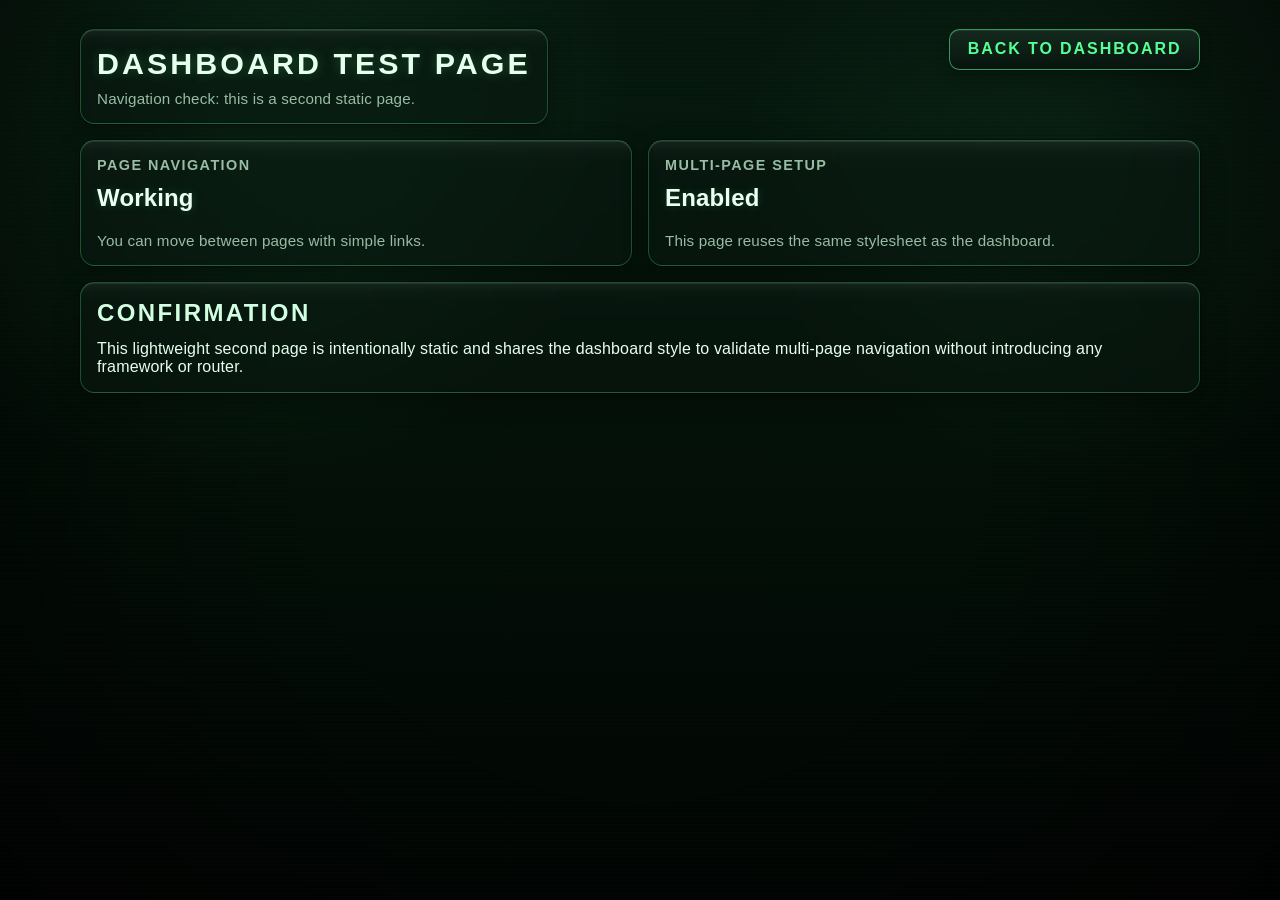
==== test.html @ 8b3aeaed "Add static second dashboard page with navigation links" ====
<!DOCTYPE html>
<html lang="en">
  <head>
    <meta charset="UTF-8" />
    <meta name="viewport" content="width=device-width, initial-scale=1.0" />
    <title>Bitcoin Dashboard | Test Page</title>
    <link rel="stylesheet" href="styles.css" />
  </head>
  <body>
    <main class="secondary-page" aria-live="polite">
      <header class="header">
        <div class="panel header-panel">
          <h1>Dashboard Test Page</h1>
          <p class="last-updated">Navigation check: this is a second static page.</p>
        </div>
        <a class="nav-link-btn" href="index.html">Back to Dashboard</a>
      </header>

      <section class="stats-grid" aria-label="Test cards">
        <article class="stat-card" tabindex="0">
          <h2>Page Navigation</h2>
          <p class="value">Working</p>
          <p class="last-updated">You can move between pages with simple links.</p>
        </article>

        <article class="stat-card" tabindex="0">
          <h2>Multi-Page Setup</h2>
          <p class="value">Enabled</p>
          <p class="last-updated">This page reuses the same stylesheet as the dashboard.</p>
        </article>
      </section>

      <section class="asset-section" aria-label="Test page note">
        <h2>Confirmation</h2>
        <p>
          This lightweight second page is intentionally static and shares the dashboard style to validate
          multi-page navigation without introducing any framework or router.
        </p>
      </section>
    </main>
  </body>
</html>
---- styles.css ----
:root {
  color-scheme: dark;
  --bg-0: #020503;
  --bg-1: #041108;
  --bg-2: #071a0f;
  --panel: rgba(10, 24, 16, 0.56);
  --panel-strong: rgba(10, 26, 17, 0.72);
  --panel-stroke: rgba(86, 255, 150, 0.26);
  --panel-stroke-strong: rgba(86, 255, 150, 0.55);
  --text: #e8ffee;
  --muted: #98bca5;
  --accent: #56ff96;
  --accent-soft: rgba(86, 255, 150, 0.35);
  --negative: #ff6b7d;
  --positive: #56ff96;
}

* {
  box-sizing: border-box;
}

html,
body {
  min-height: 100%;
}

body {
  margin: 0;
  font-family: 'Trebuchet MS', 'Segoe UI', Tahoma, Geneva, Verdana, sans-serif;
  background:
    radial-gradient(circle at 18% 10%, rgba(86, 255, 150, 0.1), transparent 30%),
    radial-gradient(circle at 85% 15%, rgba(86, 255, 150, 0.08), transparent 26%),
    linear-gradient(180deg, var(--bg-2) 0%, var(--bg-1) 45%, var(--bg-0) 100%);
  color: var(--text);
  letter-spacing: 0.01em;
  position: relative;
  overflow-x: hidden;
}

/* Scanlines overlay */
body::before {
  content: '';
  position: fixed;
  inset: 0;
  background: repeating-linear-gradient(
    to bottom,
    rgba(86, 255, 150, 0.045) 0px,
    rgba(86, 255, 150, 0.045) 1px,
    rgba(0, 0, 0, 0) 2px,
    rgba(0, 0, 0, 0) 4px
  );
  pointer-events: none;
  z-index: 0;
  opacity: 0.24;
}

/* Vignette overlay */
body::after {
  content: '';
  position: fixed;
  inset: 0;
  background: radial-gradient(circle at center, transparent 45%, rgba(0, 0, 0, 0.55) 100%);
  pointer-events: none;
  z-index: 0;
}

.loader-overlay {
  position: fixed;
  inset: 0;
  z-index: 10;
  display: grid;
  place-items: center;
  background:
    radial-gradient(circle at 50% 40%, rgba(86, 255, 150, 0.14), rgba(2, 7, 5, 0.96) 55%),
    linear-gradient(180deg, #020503 0%, #010402 100%);
  transition: opacity 350ms ease, visibility 350ms ease;
}

.loader-overlay.is-hidden {
  opacity: 0;
  visibility: hidden;
  pointer-events: none;
}

.loader-core {
  display: grid;
  justify-items: center;
  gap: 1rem;
}

.loader-ring {
  --progress-angle: 0deg;
  width: 124px;
  aspect-ratio: 1;
  border-radius: 50%;
  background: conic-gradient(var(--accent) var(--progress-angle), rgba(86, 255, 150, 0.16) 0deg 360deg);
  padding: 10px;
  box-shadow:
    0 0 24px rgba(86, 255, 150, 0.2),
    inset 0 0 14px rgba(86, 255, 150, 0.25);
}

.loader-ring::before {
  content: '';
  display: block;
  width: 100%;
  height: 100%;
  border-radius: 50%;
  background: radial-gradient(circle at 50% 40%, rgba(7, 20, 14, 0.85), rgba(2, 6, 4, 1) 70%);
  border: 1px solid rgba(86, 255, 150, 0.25);
}

.loader-dot {
  width: 12px;
  height: 12px;
  border-radius: 50%;
  background: rgba(86, 255, 150, 0.22);
  box-shadow: 0 0 0 rgba(86, 255, 150, 0.25);
  transition: background-color 220ms ease, box-shadow 220ms ease, transform 220ms ease;
}

.loader-dot.is-complete {
  background: var(--accent);
  transform: scale(1.08);
  box-shadow:
    0 0 12px rgba(86, 255, 150, 0.78),
    0 0 24px rgba(86, 255, 150, 0.5);
}

.loader-text {
  color: var(--muted);
  text-transform: uppercase;
  letter-spacing: 0.12em;
  font-size: 0.82rem;
}

.dashboard-hidden {
  opacity: 0;
  visibility: hidden;
  pointer-events: none;
  transition: opacity 320ms ease, visibility 320ms ease;
}

.dashboard-visible {
  opacity: 1;
  visibility: visible;
  pointer-events: auto;
  transition: opacity 320ms ease, visibility 320ms ease;
}

.container {
  width: min(1120px, 94vw);
  margin: 1.8rem auto 2.4rem;
  display: grid;
  gap: 1rem;
  position: relative;
  z-index: 1;
}

/* subtle animated orb glow */
.container::before {
  content: '';
  position: fixed;
  top: -130px;
  right: -80px;
  width: 360px;
  height: 360px;
  border-radius: 50%;
  background: radial-gradient(circle, rgba(86, 255, 150, 0.22), rgba(86, 255, 150, 0.03) 60%, transparent 72%);
  filter: blur(10px);
  pointer-events: none;
  z-index: 0;
  animation: orbFloat 12s ease-in-out infinite;
}

@keyframes orbFloat {
  0%,
  100% {
    transform: translate3d(0, 0, 0) scale(1);
    opacity: 0.45;
  }

  50% {
    transform: translate3d(-22px, 14px, 0) scale(1.05);
    opacity: 0.62;
  }
}

.header {
  display: flex;
  justify-content: space-between;
  align-items: flex-start;
  gap: 1rem;
}

h1,
h2,
h3,
p {
  margin: 0;
}

h1,
h2,
h3 {
  text-transform: uppercase;
  letter-spacing: 0.1em;
}

h1 {
  font-size: clamp(1.3rem, 2.6vw, 1.9rem);
  font-weight: 800;
  text-shadow: 0 0 12px rgba(86, 255, 150, 0.24);
}

.last-updated {
  margin-top: 0.6rem;
  color: var(--muted);
  font-size: 0.95rem;
}

.header-panel,
.chart-section,
.asset-section,
.stat-card,
.asset-card {
  background:
    linear-gradient(180deg, rgba(255, 255, 255, 0.06) 0%, rgba(255, 255, 255, 0.015) 8%, rgba(0, 0, 0, 0) 18%),
    var(--panel);
  border: 1px solid var(--panel-stroke);
  border-radius: 0.9rem;
  box-shadow:
    inset 0 1px 0 rgba(255, 255, 255, 0.08),
    0 0 0 1px rgba(0, 0, 0, 0.35),
    0 8px 24px rgba(0, 0, 0, 0.36);
  backdrop-filter: blur(3px);
}

.header-panel {
  padding: 0.95rem 1rem;
}


.header-actions {
  display: flex;
  align-items: center;
  gap: 0.65rem;
}

.nav-link-btn {
  border: 1px solid var(--panel-stroke-strong);
  background: linear-gradient(180deg, rgba(23, 45, 33, 0.82), rgba(8, 20, 14, 0.92));
  color: var(--accent);
  font-weight: 800;
  padding: 0.65rem 1.1rem;
  border-radius: 0.65rem;
  text-transform: uppercase;
  letter-spacing: 0.12em;
  text-decoration: none;
  transition: all 180ms ease;
  box-shadow: inset 0 1px 0 rgba(255, 255, 255, 0.08), 0 6px 14px rgba(0, 0, 0, 0.28);
}

.nav-link-btn:hover,
.nav-link-btn:focus-visible {
  border-color: var(--accent);
  color: #d6ffe5;
  box-shadow: inset 0 1px 0 rgba(255, 255, 255, 0.12), 0 8px 16px rgba(0, 0, 0, 0.34);
  transform: translateY(-1px);
}

.nav-link-btn:focus-visible {
  outline: 2px solid rgba(86, 255, 150, 0.85);
  outline-offset: 2px;
}

.secondary-page {
  width: min(1120px, 94vw);
  margin: 1.8rem auto 2.4rem;
  display: grid;
  gap: 1rem;
  position: relative;
  z-index: 1;
}

.secondary-page .header-panel,
.secondary-page .stat-card,
.secondary-page .asset-section {
  padding: 1rem;
}

.secondary-page .stats-grid {
  grid-template-columns: repeat(2, minmax(0, 1fr));
}

button {
  border: 1px solid var(--panel-stroke-strong);
  background: linear-gradient(180deg, rgba(23, 45, 33, 0.82), rgba(8, 20, 14, 0.92));
  color: var(--accent);
  font-weight: 800;
  padding: 0.65rem 1.1rem;
  border-radius: 0.65rem;
  cursor: pointer;
  text-transform: uppercase;
  letter-spacing: 0.12em;
  transition: all 180ms ease;
  box-shadow: inset 0 1px 0 rgba(255, 255, 255, 0.08), 0 6px 14px rgba(0, 0, 0, 0.28);
}

button:hover,
button:focus-visible {
  border-color: var(--accent);
  color: #d6ffe5;
  box-shadow: inset 0 1px 0 rgba(255, 255, 255, 0.12), 0 8px 16px rgba(0, 0, 0, 0.34);
  transform: translateY(-1px);
}

button:focus-visible {
  outline: 2px solid rgba(86, 255, 150, 0.85);
  outline-offset: 2px;
}

button:disabled {
  opacity: 0.8;
  cursor: wait;
}

.stats-grid {
  display: grid;
  grid-template-columns: repeat(3, minmax(0, 1fr));
  gap: 1rem;
}

.stat-card,
.asset-card {
  padding: 1rem;
  transition: transform 170ms ease, border-color 170ms ease, box-shadow 170ms ease;
}

.stat-card {
  display: grid;
  gap: 0.65rem;
}

.stat-card h2 {
  font-size: 0.9rem;
  color: var(--muted);
}

/* tile hover/focus behavior */
.stat-card:hover,
.stat-card:focus-visible,
.stat-card:focus-within {
  transform: translateY(-2px);
  border-color: var(--panel-stroke-strong);
  box-shadow:
    inset 0 1px 0 rgba(255, 255, 255, 0.09),
    0 10px 24px rgba(0, 0, 0, 0.46);
}

.stat-card:focus-visible {
  outline: 2px solid rgba(86, 255, 150, 0.92);
  outline-offset: 2px;
}

/* optional selected state hook */
.selected {
  border-color: var(--accent) !important;
  box-shadow:
    inset 0 1px 0 rgba(255, 255, 255, 0.1),
    0 0 0 1px rgba(86, 255, 150, 0.2),
    0 8px 22px rgba(0, 0, 0, 0.44) !important;
}

.chart-section,
.asset-section {
  padding: 1rem;
  display: grid;
  gap: 0.8rem;
}

.chart-section h2,
.asset-section h2,
.asset-card h3 {
  color: #d2ffe1;
}

.chart-surface {
  min-height: 420px;
}

#tradingview_btc_chart {
  height: 420px;
}

.alt-assets-grid {
  display: grid;
  grid-template-columns: repeat(4, minmax(0, 1fr));
  gap: 0.75rem;
  align-items: stretch;
}

.asset-card {
  min-height: 108px;
  padding: 0;
  overflow: hidden;
  display: flex;
  align-items: stretch;
}

.set-main-btn {
  width: 100%;
  height: 100%;
  min-height: 108px;
  border: 0;
  border-radius: 0;
  padding: 0.85rem 0.7rem;
  display: flex;
  flex-direction: column;
  align-items: center;
  justify-content: center;
  gap: 0.32rem;
  text-align: center;
  line-height: 1.2;
  text-transform: none;
  letter-spacing: 0.02em;
  background: linear-gradient(180deg, rgba(20, 45, 31, 0.65), rgba(7, 18, 12, 0.92));
  color: #d8ffe8;
  box-shadow: none;
}

.set-main-btn:hover,
.set-main-btn:focus-visible {
  transform: none;
  background: linear-gradient(180deg, rgba(32, 60, 42, 0.82), rgba(10, 23, 15, 0.96));
  box-shadow:
    inset 0 1px 0 rgba(255, 255, 255, 0.14),
    0 0 12px rgba(86, 255, 150, 0.28),
    0 0 20px rgba(86, 255, 150, 0.12);
}

.set-main-btn:hover .asset-name,
.set-main-btn:focus-visible .asset-name {
  color: #ecfff4;
}

.set-main-btn:hover .asset-ticker,
.set-main-btn:focus-visible .asset-ticker {
  color: #c8f7dc;
}

.set-main-btn:hover .asset-name,
.set-main-btn:focus-visible .asset-name {
  color: #ecfff4;
}

.set-main-btn:hover .asset-ticker,
.set-main-btn:focus-visible .asset-ticker {
  color: #c8f7dc;
}

.asset-name {
  display: block;
  width: 100%;
  font-size: 0.97rem;
  font-weight: 700;
  text-transform: uppercase;
  letter-spacing: 0.08em;
  white-space: nowrap;
  overflow: hidden;
  text-overflow: ellipsis;
}

.asset-ticker {
  display: block;
  width: 100%;
  font-size: 0.75rem;
  color: var(--muted);
  font-weight: 700;
  letter-spacing: 0.13em;
  white-space: nowrap;
  overflow: hidden;
  text-overflow: ellipsis;
}

.asset-card.selected .set-main-btn {
  background: linear-gradient(180deg, rgba(44, 82, 58, 0.88), rgba(11, 27, 18, 0.96));
  box-shadow:
    inset 0 1px 0 rgba(255, 255, 255, 0.14),
    0 0 14px rgba(86, 255, 150, 0.3),
    0 0 24px rgba(86, 255, 150, 0.14);
}

.asset-card.selected .asset-ticker {
  color: #cffff0;
}

.tradingview-widget-container {
  position: relative;
  border-radius: 0.65rem;
  overflow: hidden;
  border: 1px solid rgba(86, 255, 150, 0.25);
  background: rgba(0, 0, 0, 0.22);
  box-shadow:
    inset 0 1px 0 rgba(255, 255, 255, 0.05),
    0 0 18px rgba(86, 255, 150, 0.08);
}

.tradingview-widget-container::before,
.tradingview-widget-container::after {
  content: '';
  position: absolute;
  inset: 0;
  pointer-events: none;
  border-radius: inherit;
  z-index: 3;
}

/* HUD scanlines */
.tradingview-widget-container::before {
  background: repeating-linear-gradient(
    to bottom,
    rgba(86, 255, 150, 0.08) 0px,
    rgba(86, 255, 150, 0.08) 1px,
    rgba(0, 0, 0, 0) 2px,
    rgba(0, 0, 0, 0) 5px
  );
  mix-blend-mode: soft-light;
  opacity: 0.22;
}

/* green tint + edge vignette */
.tradingview-widget-container::after {
  background:
    radial-gradient(circle at 50% 35%, rgba(86, 255, 150, 0.2), rgba(86, 255, 150, 0.04) 48%, transparent 75%),
    radial-gradient(circle at center, rgba(0, 0, 0, 0) 45%, rgba(0, 0, 0, 0.34) 100%),
    linear-gradient(180deg, rgba(7, 22, 14, 0.24) 0%, rgba(2, 8, 5, 0.24) 100%);
  mix-blend-mode: overlay;
  opacity: 0.34;
}

/* best-effort tuning for embedded chart iframes */
.tradingview-widget-container iframe {
  filter: saturate(1.08) contrast(1.05) brightness(0.95) hue-rotate(6deg);
}

.value {
  font-size: 1.5rem;
  font-weight: 800;
  color: #edfff2;
  text-shadow: 0 0 10px rgba(86, 255, 150, 0.18);
}

.positive {
  color: var(--positive);
  text-shadow: 0 0 12px rgba(86, 255, 150, 0.35);
}

.negative {
  color: var(--negative);
  text-shadow: 0 0 12px rgba(255, 107, 125, 0.3);
}

@media (max-width: 980px) {
  .alt-assets-grid {
    grid-template-columns: repeat(2, minmax(0, 1fr));
  }
}

@media (max-width: 860px) {
  .alt-assets-grid {
    grid-template-columns: repeat(2, minmax(0, 1fr));
  }

  .stats-grid {
    grid-template-columns: repeat(2, minmax(0, 1fr));
  }
}

@media (max-width: 560px) {
  .container {
    margin: 1rem auto;
  }

  .header {
    flex-direction: column;
  }

  .header-panel {
    width: 100%;
  }

  .header-actions {
    width: 100%;
    flex-direction: column;
  }

  .stats-grid {
    grid-template-columns: 1fr;
  }

  button,
  .nav-link-btn {
    width: 100%;
    text-align: center;
  }

  .secondary-page .stats-grid {
    grid-template-columns: 1fr;
  }
}

@media (max-width: 420px) {
  .alt-assets-grid {
    grid-template-columns: 1fr;
  }
}
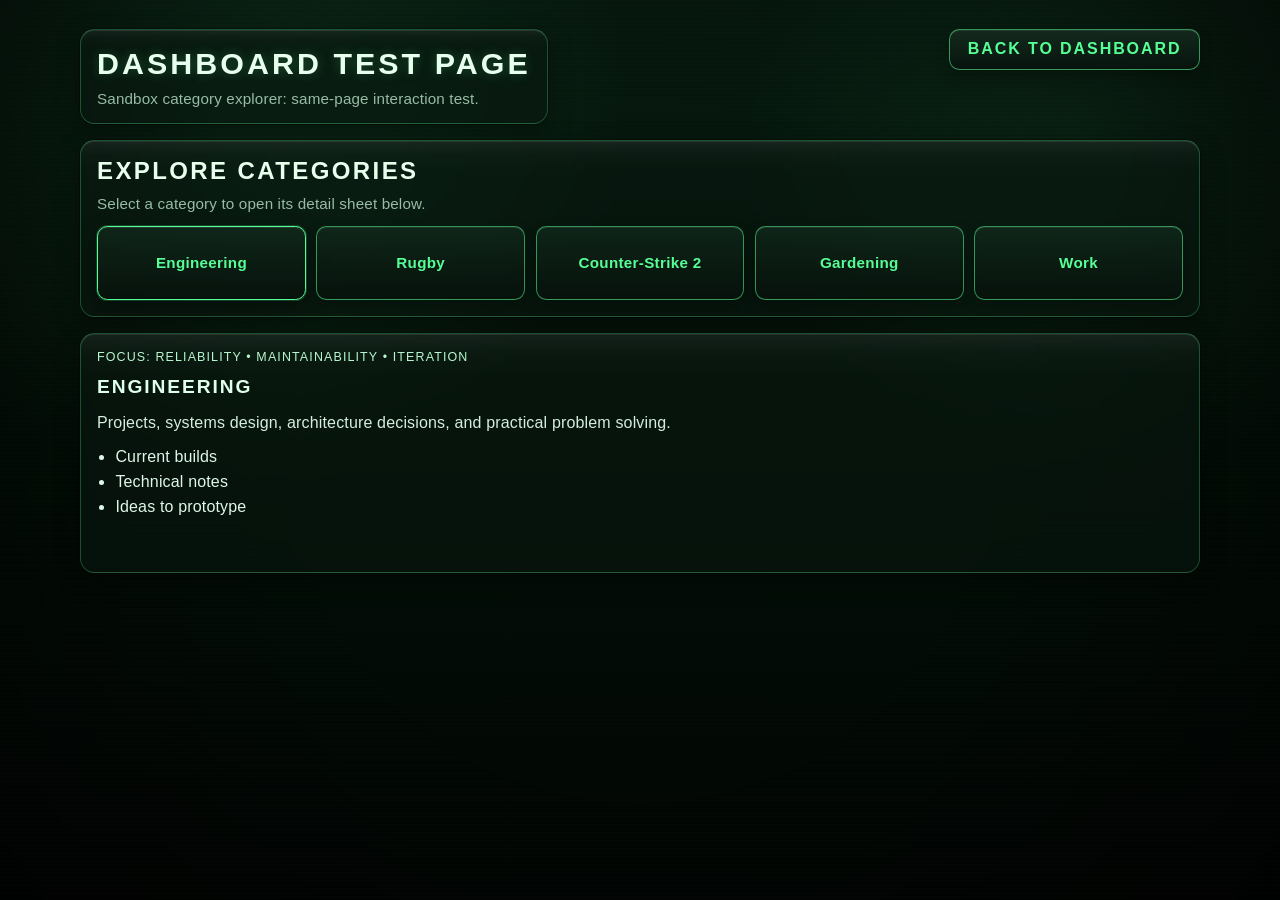
==== commit 5fe08bea: "Add category explorer to second test page" ====
--- a/test.html
+++ b/test.html
@@ -11,32 +11,41 @@
       <header class="header">
         <div class="panel header-panel">
           <h1>Dashboard Test Page</h1>
-          <p class="last-updated">Navigation check: this is a second static page.</p>
+          <p class="last-updated">Sandbox category explorer: same-page interaction test.</p>
         </div>
         <a class="nav-link-btn" href="index.html">Back to Dashboard</a>
       </header>
 
-      <section class="stats-grid" aria-label="Test cards">
-        <article class="stat-card" tabindex="0">
-          <h2>Page Navigation</h2>
-          <p class="value">Working</p>
-          <p class="last-updated">You can move between pages with simple links.</p>
-        </article>
+      <section class="category-explorer" aria-label="Category explorer">
+        <div class="panel category-panel">
+          <h2>Explore Categories</h2>
+          <p class="last-updated">Select a category to open its detail sheet below.</p>
 
-        <article class="stat-card" tabindex="0">
-          <h2>Multi-Page Setup</h2>
-          <p class="value">Enabled</p>
-          <p class="last-updated">This page reuses the same stylesheet as the dashboard.</p>
+          <div class="category-grid" role="list" aria-label="Topic categories">
+            <button class="category-card" type="button" role="listitem" data-category="engineering" aria-pressed="false">
+              Engineering
+            </button>
+            <button class="category-card" type="button" role="listitem" data-category="rugby" aria-pressed="false">
+              Rugby
+            </button>
+            <button class="category-card" type="button" role="listitem" data-category="counter-strike-2" aria-pressed="false">
+              Counter-Strike 2
+            </button>
+            <button class="category-card" type="button" role="listitem" data-category="gardening" aria-pressed="false">
+              Gardening
+            </button>
+            <button class="category-card" type="button" role="listitem" data-category="work" aria-pressed="false">
+              Work
+            </button>
+          </div>
+        </div>
+
+        <article class="panel category-sheet" id="category-sheet" aria-live="polite">
+          <p class="sheet-placeholder">Choose a category above to view details.</p>
         </article>
       </section>
+    </main>
 
-      <section class="asset-section" aria-label="Test page note">
-        <h2>Confirmation</h2>
-        <p>
-          This lightweight second page is intentionally static and shares the dashboard style to validate
-          multi-page navigation without introducing any framework or router.
-        </p>
-      </section>
-    </main>
+    <script src="test-page.js" defer></script>
   </body>
 </html>
--- a/styles.css
+++ b/styles.css
@@ -291,6 +291,78 @@
 
 .secondary-page .stats-grid {
   grid-template-columns: repeat(2, minmax(0, 1fr));
+}
+
+.category-explorer {
+  display: grid;
+  gap: 1rem;
+}
+
+.category-panel,
+.category-sheet {
+  padding: 1rem;
+  background:
+    linear-gradient(180deg, rgba(255, 255, 255, 0.06) 0%, rgba(255, 255, 255, 0.015) 8%, rgba(0, 0, 0, 0) 18%),
+    var(--panel);
+  border: 1px solid var(--panel-stroke);
+  border-radius: 0.9rem;
+  box-shadow:
+    inset 0 1px 0 rgba(255, 255, 255, 0.08),
+    0 0 0 1px rgba(0, 0, 0, 0.35),
+    0 8px 24px rgba(0, 0, 0, 0.36);
+  backdrop-filter: blur(3px);
+}
+
+.category-grid {
+  margin-top: 0.85rem;
+  display: grid;
+  grid-template-columns: repeat(5, minmax(0, 1fr));
+  gap: 0.65rem;
+}
+
+.category-card {
+  min-height: 74px;
+  text-transform: none;
+  letter-spacing: 0.02em;
+  font-size: 0.95rem;
+  font-weight: 700;
+  background: linear-gradient(180deg, rgba(20, 45, 31, 0.65), rgba(7, 18, 12, 0.92));
+}
+
+.category-sheet {
+  min-height: 240px;
+  display: grid;
+  gap: 0.8rem;
+  align-content: start;
+}
+
+.sheet-placeholder {
+  color: var(--muted);
+}
+
+.sheet-tag {
+  font-size: 0.78rem;
+  letter-spacing: 0.09em;
+  text-transform: uppercase;
+  color: #b9f7cf;
+}
+
+.category-sheet h3 {
+  font-size: 1.2rem;
+  color: #dfffea;
+}
+
+.sheet-description {
+  color: #d5efde;
+  line-height: 1.5;
+}
+
+.sheet-list {
+  margin: 0;
+  padding-left: 1.15rem;
+  display: grid;
+  gap: 0.45rem;
+  color: #def8e8;
 }
 
 button {
@@ -575,6 +647,10 @@
   .stats-grid {
     grid-template-columns: repeat(2, minmax(0, 1fr));
   }
+
+  .category-grid {
+    grid-template-columns: repeat(2, minmax(0, 1fr));
+  }
 }
 
 @media (max-width: 560px) {
@@ -608,6 +684,10 @@
   .secondary-page .stats-grid {
     grid-template-columns: 1fr;
   }
+
+  .category-grid {
+    grid-template-columns: 1fr;
+  }
 }
 
 @media (max-width: 420px) {
